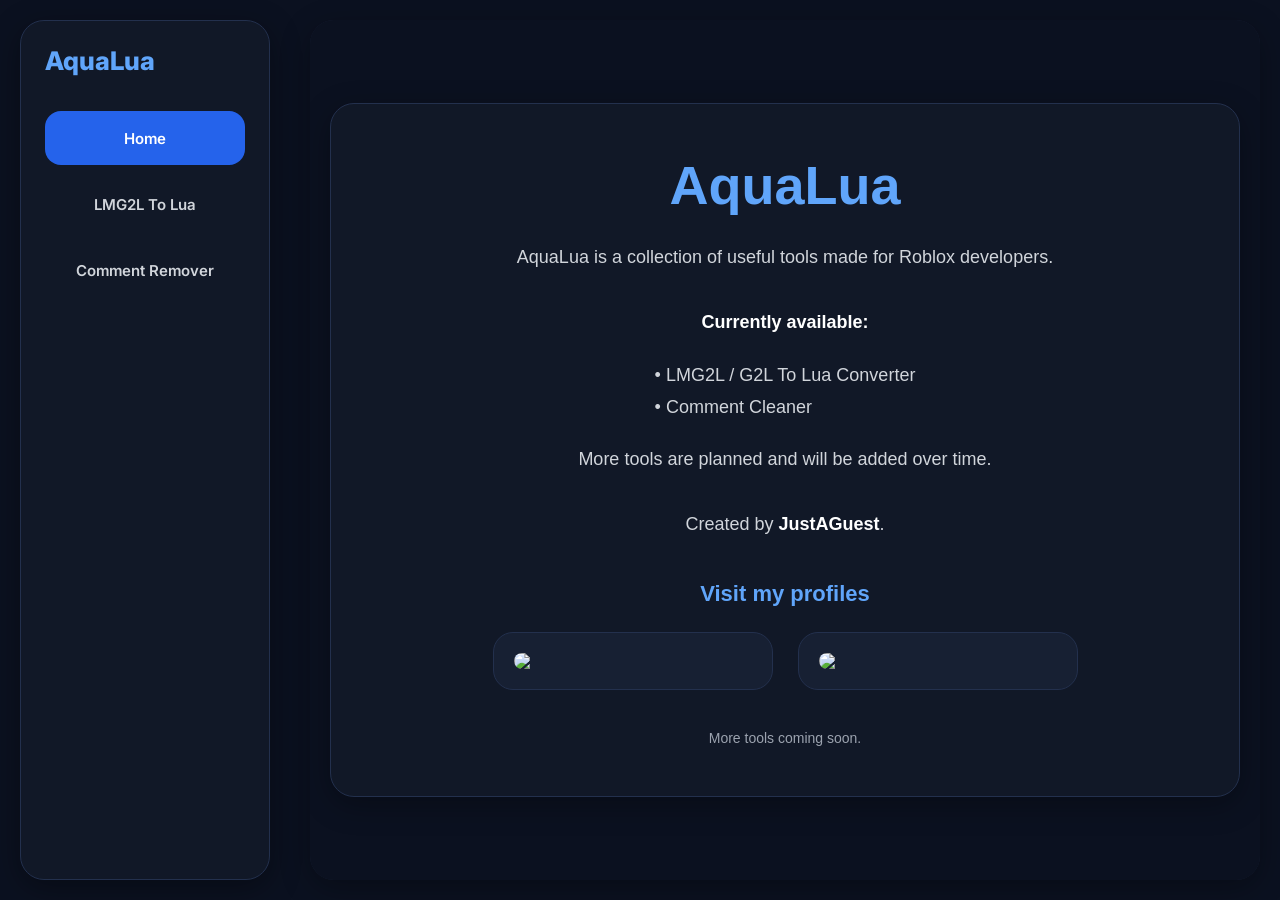
==== index.html @ cdb0c5b2 "Update index.html" ====
<!DOCTYPE html>
<html lang="en">
<head>
    <meta charset="UTF-8">
    <meta name="viewport" content="width=device-width, initial-scale=1.0">
    <title>AquaLua</title>

    <link rel="preconnect" href="https://fonts.googleapis.com">
    <link rel="preconnect" href="https://fonts.gstatic.com" crossorigin>
    <link href="https://fonts.googleapis.com/css2?family=Inter:wght@400;500;600;700;800&display=swap" rel="stylesheet">

    <link rel="stylesheet" href="style.css">
</head>
<body>

    <div class="topbar">
        <button id="menuBtn">☰</button>

        <div class="mobileTitleContainer">
            <div class="mobileTitle">
                AquaLua
            </div>
        </div>
    </div>

    <div class="overlay" id="overlay"></div>

    <div class="sidebar" id="sidebar">

        <div class="logo">
            AquaLua
        </div>

        <button class="tabBtn active" data-tab="Tabs/Home.html">
            Home
        </button>

        <button class="tabBtn" data-tab="Tabs/LMG2Lua.html">
            LMG2L To Lua
        </button>

        <button class="tabBtn" data-tab="Tabs/CommentRemover.html">
            Comment Remover
        </button>

    </div>

    <div class="main">
        <iframe id="contentFrame" src="Tabs/Home.html"></iframe>
    </div>

    <script src="script.js"></script>

</body>
</html>
---- style.css ----
*{
    margin:0;
    padding:0;
    box-sizing:border-box;
    font-family:Inter,sans-serif;
}

body{
    background:#0b1120;
    color:white;
    overflow:hidden;
}

.topbar{
    display:none;
}

.overlay{
    display:none;
}

.sidebar{
    position:fixed;

    left:20px;
    top:20px;

    width:250px;
    height:calc(100vh - 40px);

    background:#111827;

    border:1px solid #23304d;
    border-radius:24px;

    padding:24px;

    z-index:100;

    box-shadow:
    0 8px 30px rgba(0,0,0,.35);

    transition:left .2s;
}

.logo{
    width:100%;

    font-size:clamp(24px,2vw,34px);
    font-weight:800;

    color:#60a5fa;

    margin-bottom:35px;

    white-space:nowrap;
    overflow:hidden;
    text-overflow:ellipsis;
}

.tabBtn{
    width:100%;
    height:54px;

    border:none;
    border-radius:16px;

    background:transparent;

    color:#d1d5db;

    font-size:15px;
    font-weight:600;

    cursor:pointer;

    margin-bottom:12px;

    transition:
    background .15s,
    color .15s;
}

.tabBtn:hover{
    background:#1e3a5f;
}

.tabBtn.active{
    background:#2563eb;
    color:white;
}

.main{
    margin-left:290px;

    width:calc(100vw - 290px);
    height:100vh;

    padding:20px;
}

iframe{
    width:100%;
    height:100%;

    border:none;
    border-radius:24px;

    background:#172033;

    box-shadow:
    0 8px 30px rgba(0,0,0,.3);
}

@media(max-width:768px){

    .topbar{
        position:fixed;

        top:0;
        left:0;

        width:100%;
        height:70px;

        background:#111827;

        border-bottom:1px solid #23304d;

        display:flex;
        align-items:center;

        padding:0 15px;

        z-index:200;
    }

    #menuBtn{
        width:42px;
        height:42px;

        flex-shrink:0;

        border:none;
        border-radius:12px;

        background:#172033;

        color:white;

        font-size:22px;

        cursor:pointer;
    }

    .mobileTitleContainer{
        flex:1;

        display:flex;
        justify-content:center;

        overflow:hidden;

        padding-right:42px;
    }

    .mobileTitle{
        font-size:clamp(20px,6vw,30px);
        font-weight:800;

        color:#60a5fa;

        white-space:nowrap;

        overflow:hidden;
        text-overflow:ellipsis;
    }

    .sidebar{
        left:-280px;
        top:0;

        width:260px;
        height:100vh;

        border-radius:0;
    }

    .sidebar.open{
        left:0;
    }

    .overlay{
        position:fixed;
        inset:0;

        background:rgba(0,0,0,.45);

        opacity:0;

        pointer-events:none;

        display:block;

        transition:opacity .2s;

        z-index:99;
    }

    .overlay.open{
        opacity:1;
        pointer-events:auto;
    }

    .main{
        margin-left:0;

        width:100vw;
        height:100vh;

        padding-top:85px;
        padding-left:15px;
        padding-right:15px;
        padding-bottom:15px;
    }

    iframe{
        border-radius:20px;
    }

}
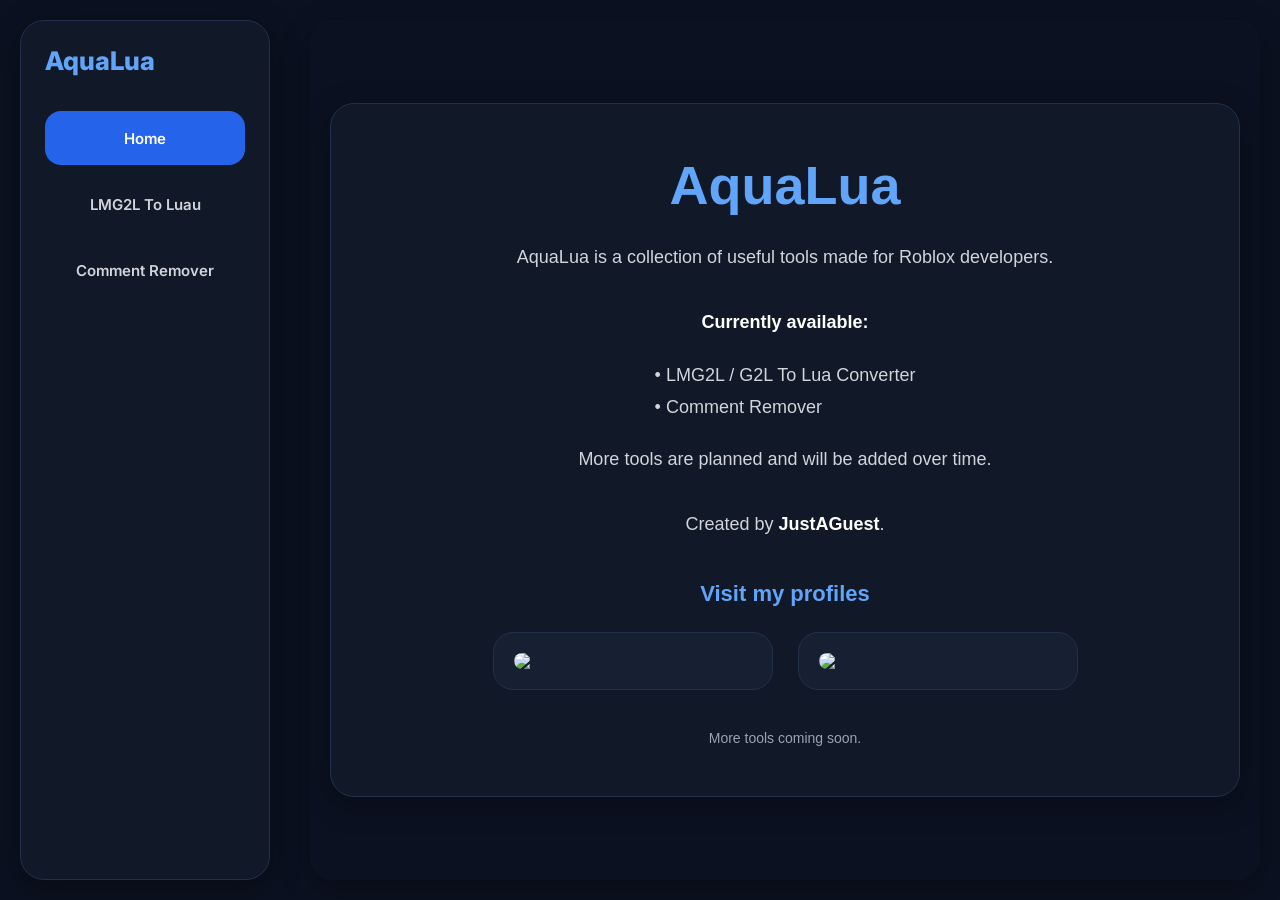
==== commit 110e6490: "Update index.html" ====
--- a/index.html
+++ b/index.html
@@ -35,8 +35,8 @@
             Home
         </button>
 
-        <button class="tabBtn" data-tab="Tabs/LMG2Lua.html">
-            LMG2L To Lua
+        <button class="tabBtn" data-tab="Tabs/LMG2Luau.html">
+            LMG2L To Luau
         </button>
 
         <button class="tabBtn" data-tab="Tabs/CommentRemover.html">
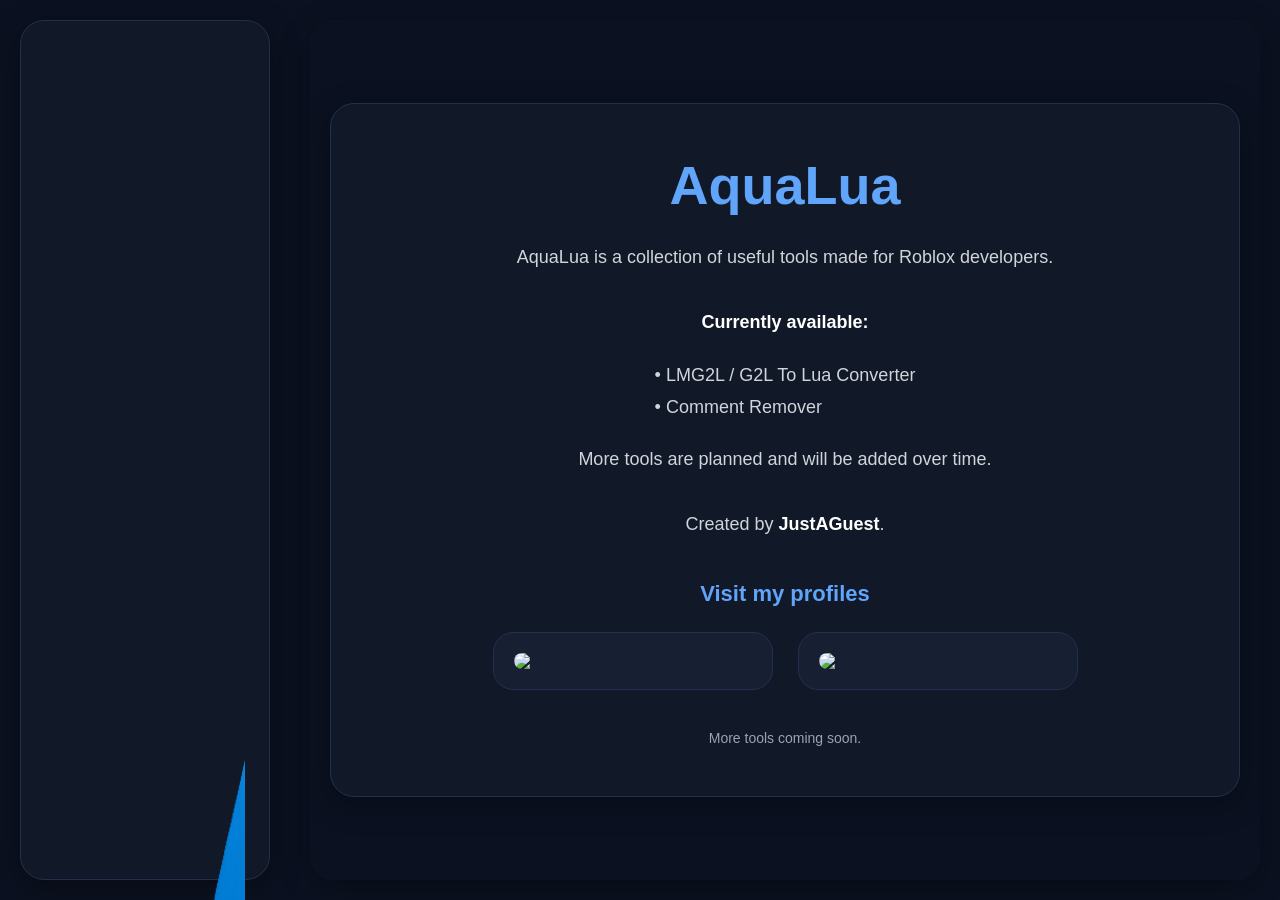
==== commit d51b22e3: "Update index.html" ====
--- a/index.html
+++ b/index.html
@@ -3,7 +3,7 @@
 <head>
     <meta charset="UTF-8">
     <meta name="viewport" content="width=device-width, initial-scale=1.0">
-    <title>AquaLua</title>
+    <title>AquaLuau</title>
 
     <link rel="preconnect" href="https://fonts.googleapis.com">
     <link rel="preconnect" href="https://fonts.gstatic.com" crossorigin>
@@ -14,13 +14,25 @@
 <body>
 
     <div class="topbar">
-        <button id="menuBtn">☰</button>
+
+        <button id="menuBtn">
+            ☰
+        </button>
 
         <div class="mobileTitleContainer">
+
+            <img
+                class="mobileLogo"
+                src="Assets/logo.png"
+                alt="Logo"
+            >
+
             <div class="mobileTitle">
-                AquaLua
+                AquaLuau
             </div>
+
         </div>
+
     </div>
 
     <div class="overlay" id="overlay"></div>
@@ -28,7 +40,17 @@
     <div class="sidebar" id="sidebar">
 
         <div class="logo">
-            AquaLua
+
+            <img
+                class="logoImg"
+                src="Assets/logo.png"
+                alt="Logo"
+            >
+
+            <div class="logoText">
+                AquaLuau
+            </div>
+
         </div>
 
         <button class="tabBtn active" data-tab="Tabs/Home.html">
@@ -46,7 +68,10 @@
     </div>
 
     <div class="main">
-        <iframe id="contentFrame" src="Tabs/Home.html"></iframe>
+        <iframe
+            id="contentFrame"
+            src="Tabs/Home.html"
+        ></iframe>
     </div>
 
     <script src="script.js"></script>
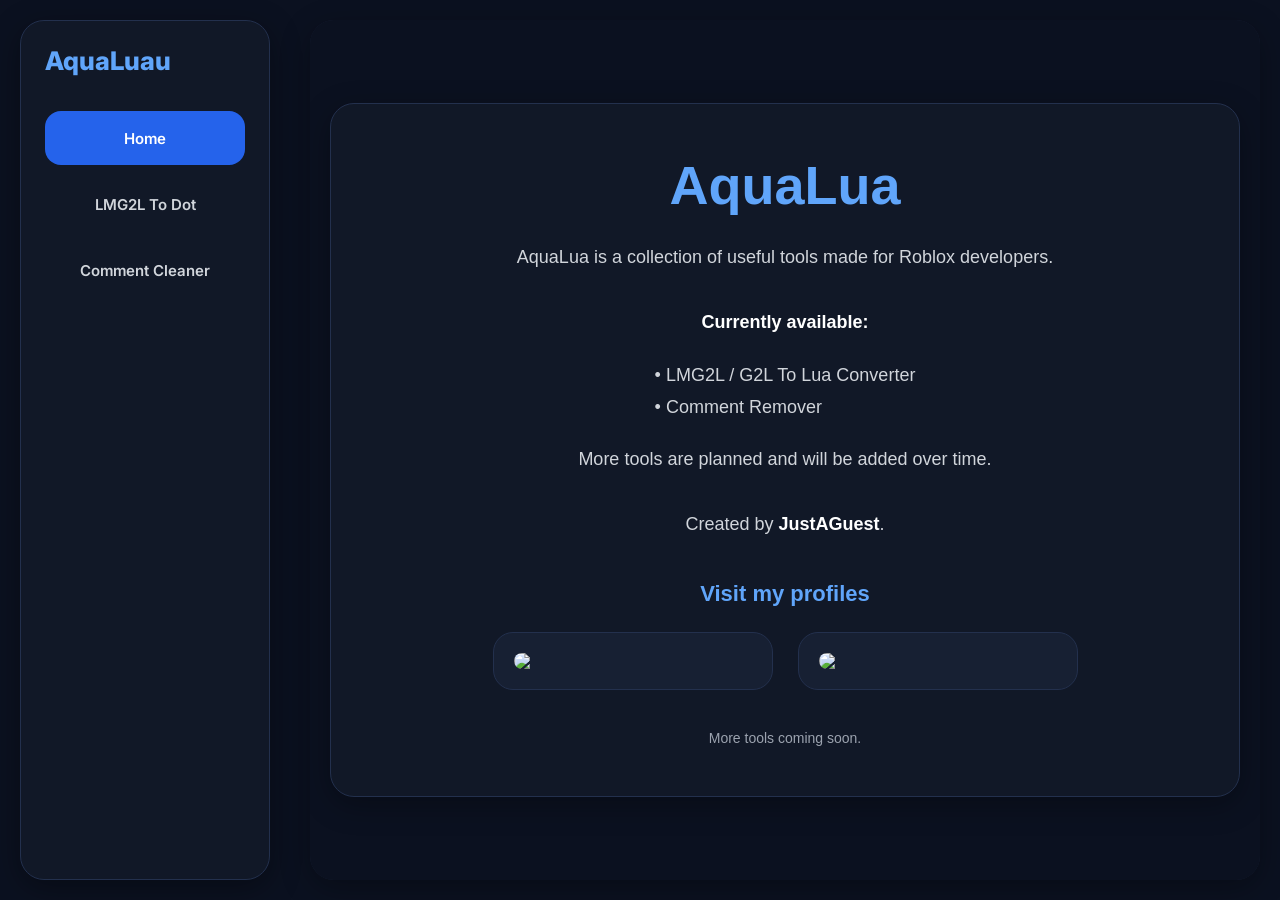
==== commit f7f9d161: "Update index.html" ====
--- a/index.html
+++ b/index.html
@@ -14,25 +14,13 @@
 <body>
 
     <div class="topbar">
-
-        <button id="menuBtn">
-            ☰
-        </button>
+        <button id="menuBtn">☰</button>
 
         <div class="mobileTitleContainer">
-
-            <img
-                class="mobileLogo"
-                src="Assets/logo.png"
-                alt="Logo"
-            >
-
             <div class="mobileTitle">
                 AquaLuau
             </div>
-
         </div>
-
     </div>
 
     <div class="overlay" id="overlay"></div>
@@ -40,38 +28,25 @@
     <div class="sidebar" id="sidebar">
 
         <div class="logo">
-
-            <img
-                class="logoImg"
-                src="Assets/logo.png"
-                alt="Logo"
-            >
-
-            <div class="logoText">
-                AquaLuau
-            </div>
-
+            AquaLuau
         </div>
 
         <button class="tabBtn active" data-tab="Tabs/Home.html">
             Home
         </button>
 
-        <button class="tabBtn" data-tab="Tabs/LMG2Luau.html">
-            LMG2L To Luau
+        <button class="tabBtn" data-tab="Tabs/LMG2Dot.html">
+            LMG2L To Dot
         </button>
 
-        <button class="tabBtn" data-tab="Tabs/CommentRemover.html">
-            Comment Remover
+        <button class="tabBtn" data-tab="Tabs/CommentCleaner.html">
+            Comment Cleaner
         </button>
 
     </div>
 
     <div class="main">
-        <iframe
-            id="contentFrame"
-            src="Tabs/Home.html"
-        ></iframe>
+        <iframe id="contentFrame" src="Tabs/Home.html"></iframe>
     </div>
 
     <script src="script.js"></script>
--- a/style.css
+++ b/style.css
@@ -46,6 +46,10 @@
 .logo{
     width:100%;
 
+    display:flex;
+    align-items:center;
+    gap:10px;
+
     font-size:clamp(24px,2vw,34px);
     font-weight:800;
 
@@ -58,6 +62,17 @@
     text-overflow:ellipsis;
 }
 
+.logoIcon{
+    width:32px;
+    height:32px;
+
+    flex-shrink:0;
+
+    object-fit:contain;
+
+    border-radius:8px;
+}
+
 .tabBtn{
     width:100%;
     height:54px;
@@ -165,6 +180,11 @@
     }
 
     .mobileTitle{
+        display:flex;
+        align-items:center;
+        justify-content:center;
+        gap:8px;
+
         font-size:clamp(20px,6vw,30px);
         font-weight:800;
 
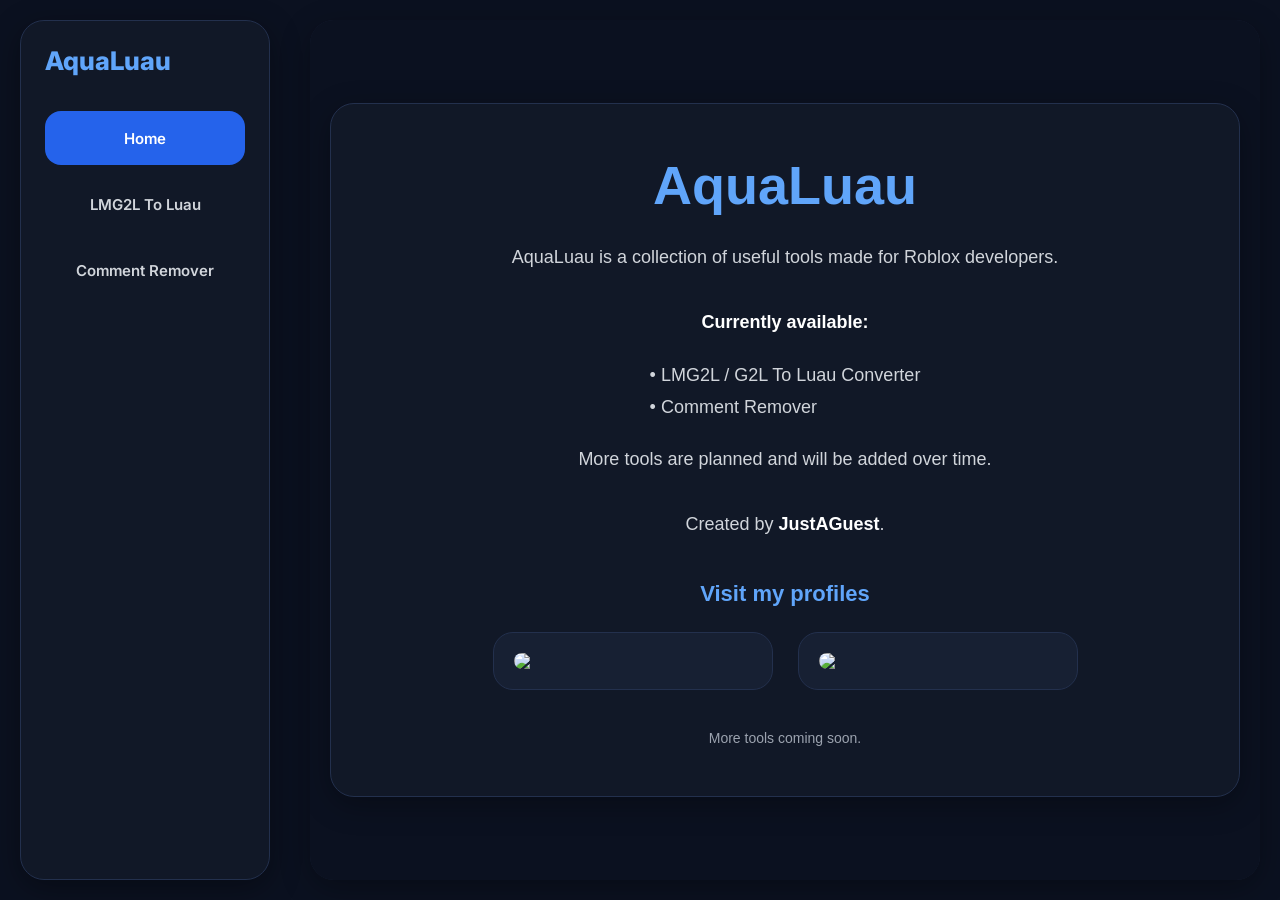
==== commit c18ce72b: "Update index.html" ====
--- a/index.html
+++ b/index.html
@@ -35,12 +35,12 @@
             Home
         </button>
 
-        <button class="tabBtn" data-tab="Tabs/LMG2Dot.html">
-            LMG2L To Dot
+        <button class="tabBtn" data-tab="Tabs/LMG2Luau.html">
+            LMG2L To Luau
         </button>
 
-        <button class="tabBtn" data-tab="Tabs/CommentCleaner.html">
-            Comment Cleaner
+        <button class="tabBtn" data-tab="Tabs/CommentRemover.html">
+            Comment Remover
         </button>
 
     </div>
--- a/style.css
+++ b/style.css
@@ -46,10 +46,6 @@
 .logo{
     width:100%;
 
-    display:flex;
-    align-items:center;
-    gap:10px;
-
     font-size:clamp(24px,2vw,34px);
     font-weight:800;
 
@@ -62,17 +58,6 @@
     text-overflow:ellipsis;
 }
 
-.logoIcon{
-    width:32px;
-    height:32px;
-
-    flex-shrink:0;
-
-    object-fit:contain;
-
-    border-radius:8px;
-}
-
 .tabBtn{
     width:100%;
     height:54px;
@@ -180,11 +165,6 @@
     }
 
     .mobileTitle{
-        display:flex;
-        align-items:center;
-        justify-content:center;
-        gap:8px;
-
         font-size:clamp(20px,6vw,30px);
         font-weight:800;
 
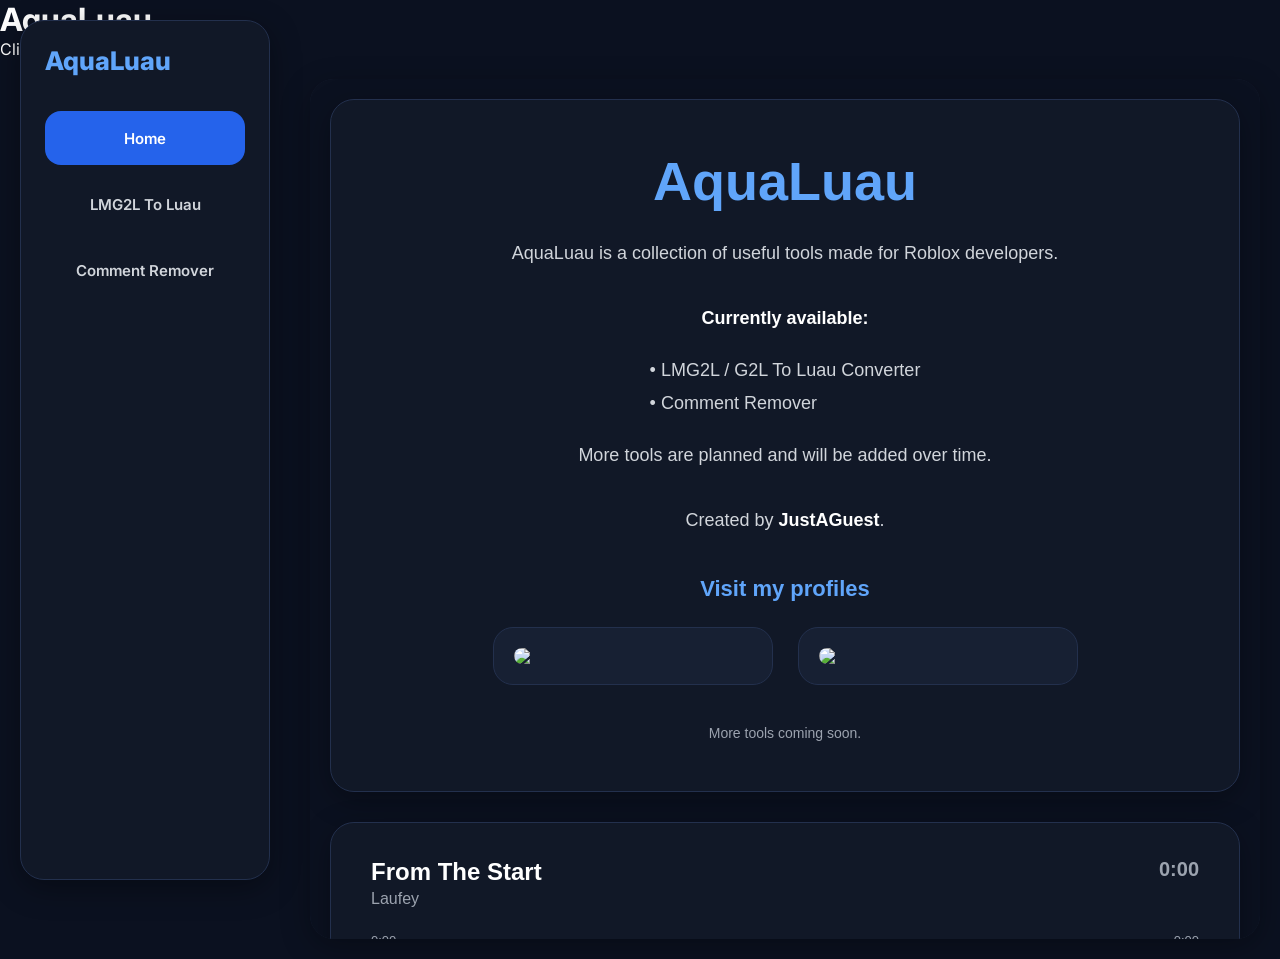
==== commit bbd45049: "Update index.html" ====
--- a/index.html
+++ b/index.html
@@ -4,18 +4,22 @@
     <meta charset="UTF-8">
     <meta name="viewport" content="width=device-width, initial-scale=1.0">
     <title>AquaLuau</title>
-
     <link rel="preconnect" href="https://fonts.googleapis.com">
     <link rel="preconnect" href="https://fonts.gstatic.com" crossorigin>
     <link href="https://fonts.googleapis.com/css2?family=Inter:wght@400;500;600;700;800&display=swap" rel="stylesheet">
-
     <link rel="stylesheet" href="style.css">
 </head>
 <body>
 
+    <div id="splashScreen" class="splash-screen">
+        <div class="splash-content">
+            <h1 class="splash-title">AquaLuau</h1>
+            <p class="splash-desc">Click anywhere to open</p>
+        </div>
+    </div>
+
     <div class="topbar">
         <button id="menuBtn">☰</button>
-
         <div class="mobileTitleContainer">
             <div class="mobileTitle">
                 AquaLuau
@@ -26,30 +30,29 @@
     <div class="overlay" id="overlay"></div>
 
     <div class="sidebar" id="sidebar">
-
         <div class="logo">
             AquaLuau
         </div>
-
         <button class="tabBtn active" data-tab="Tabs/Home.html">
             Home
         </button>
-
         <button class="tabBtn" data-tab="Tabs/LMG2Luau.html">
             LMG2L To Luau
         </button>
-
         <button class="tabBtn" data-tab="Tabs/CommentRemover.html">
             Comment Remover
         </button>
-
     </div>
 
     <div class="main">
+        <div id="frameLoader" class="frame-loader">
+            <div class="spinner"></div>
+        </div>
         <iframe id="contentFrame" src="Tabs/Home.html"></iframe>
     </div>
 
+    <audio id="globalAudioPlayer"></audio>
+
     <script src="script.js"></script>
-
 </body>
 </html>
